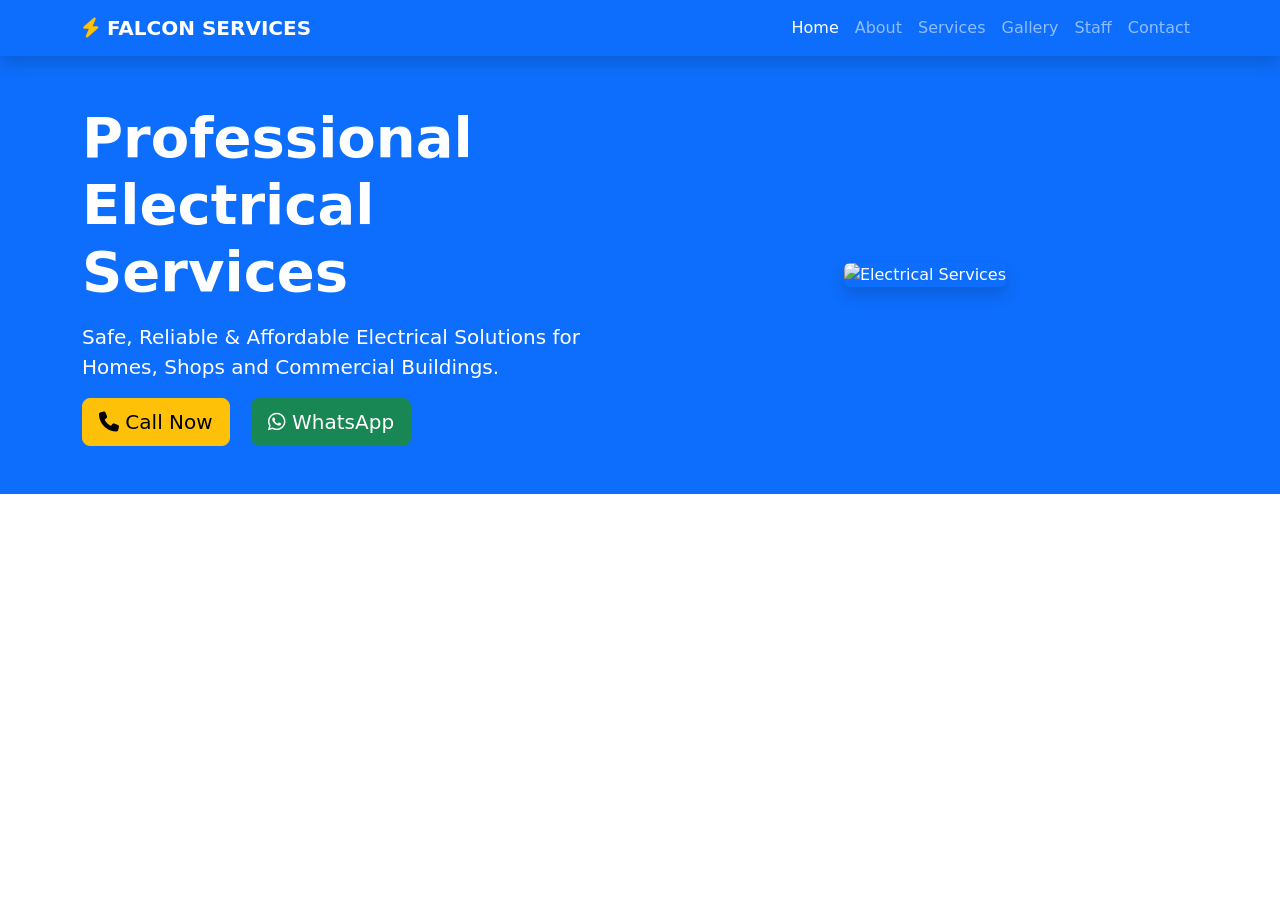
==== Index.html @ a77e76dc "Create initial HTML structure for Falcon Services Added HTML structure for the Falcon Services websi" ====
<!DOCTYPE html>
<html lang="en">
<head>
    <meta charset="UTF-8">
    <meta name="viewport" content="width=device-width, initial-scale=1.0">

    <title>FALCON SERVICES | Electrical Services in Motihari</title>

    <meta name="description"
        content="Professional Electrical Services including House Wiring, Shop Wiring, Roof Piping, Wall Cutting, Profile Lighting and Panel Installation.">

    <meta name="keywords"
        content="Electrical Services, House Wiring, Shop Wiring, Motihari Electrician, Falcon Services">

    <meta name="author" content="Alok Patel">

    <link href="https://cdn.jsdelivr.net/npm/bootstrap@5.3.3/dist/css/bootstrap.min.css" rel="stylesheet">

    <link rel="stylesheet" href="css/style.css">

    <link rel="stylesheet"
        href="https://cdnjs.cloudflare.com/ajax/libs/font-awesome/6.5.2/css/all.min.css">
</head>

<body>

<!-- Navbar Start -->

<nav class="navbar navbar-expand-lg navbar-dark bg-primary sticky-top shadow">

<div class="container">

<a class="navbar-brand fw-bold" href="index.html">

<i class="fa-solid fa-bolt text-warning"></i>

FALCON SERVICES

</a>

<button class="navbar-toggler" data-bs-toggle="collapse" data-bs-target="#menu">

<span class="navbar-toggler-icon"></span>

</button>

<div class="collapse navbar-collapse" id="menu">

<ul class="navbar-nav ms-auto">

<li class="nav-item">
<a class="nav-link active" href="index.html">Home</a>
</li>

<li class="nav-item">
<a class="nav-link" href="about.html">About</a>
</li>

<li class="nav-item">
<a class="nav-link" href="services.html">Services</a>
</li>

<li class="nav-item">
<a class="nav-link" href="gallery.html">Gallery</a>
</li>

<li class="nav-item">
<a class="nav-link" href="staff.html">Staff</a>
</li>

<li class="nav-item">
<a class="nav-link" href="contact.html">Contact</a>
</li>

</ul>

</div>

</div>

</nav>

<!-- Hero Section -->

<section class="bg-primary text-white py-5">

<div class="container">

<div class="row align-items-center">

<div class="col-lg-6">

<h1 class="display-4 fw-bold">

Professional Electrical Services

</h1>

<p class="lead mt-3">

Safe, Reliable & Affordable Electrical Solutions for Homes, Shops and Commercial Buildings.

</p>

<a href="tel:7645803890" class="btn btn-warning btn-lg me-3">

<i class="fa-solid fa-phone"></i>

Call Now

</a>

<a href="https://wa.me/917645803890" class="btn btn-success btn-lg">

<i class="fab fa-whatsapp"></i>

WhatsApp

</a>

</div>

<div class="col-lg-6 text-center mt-4 mt-lg-0">

<img src="images/hero.jpg"

class="img-fluid rounded shadow"

alt="Electrical Services">

</div>

</div>

</div>

</section>

<!-- Next Part Starts Here -->
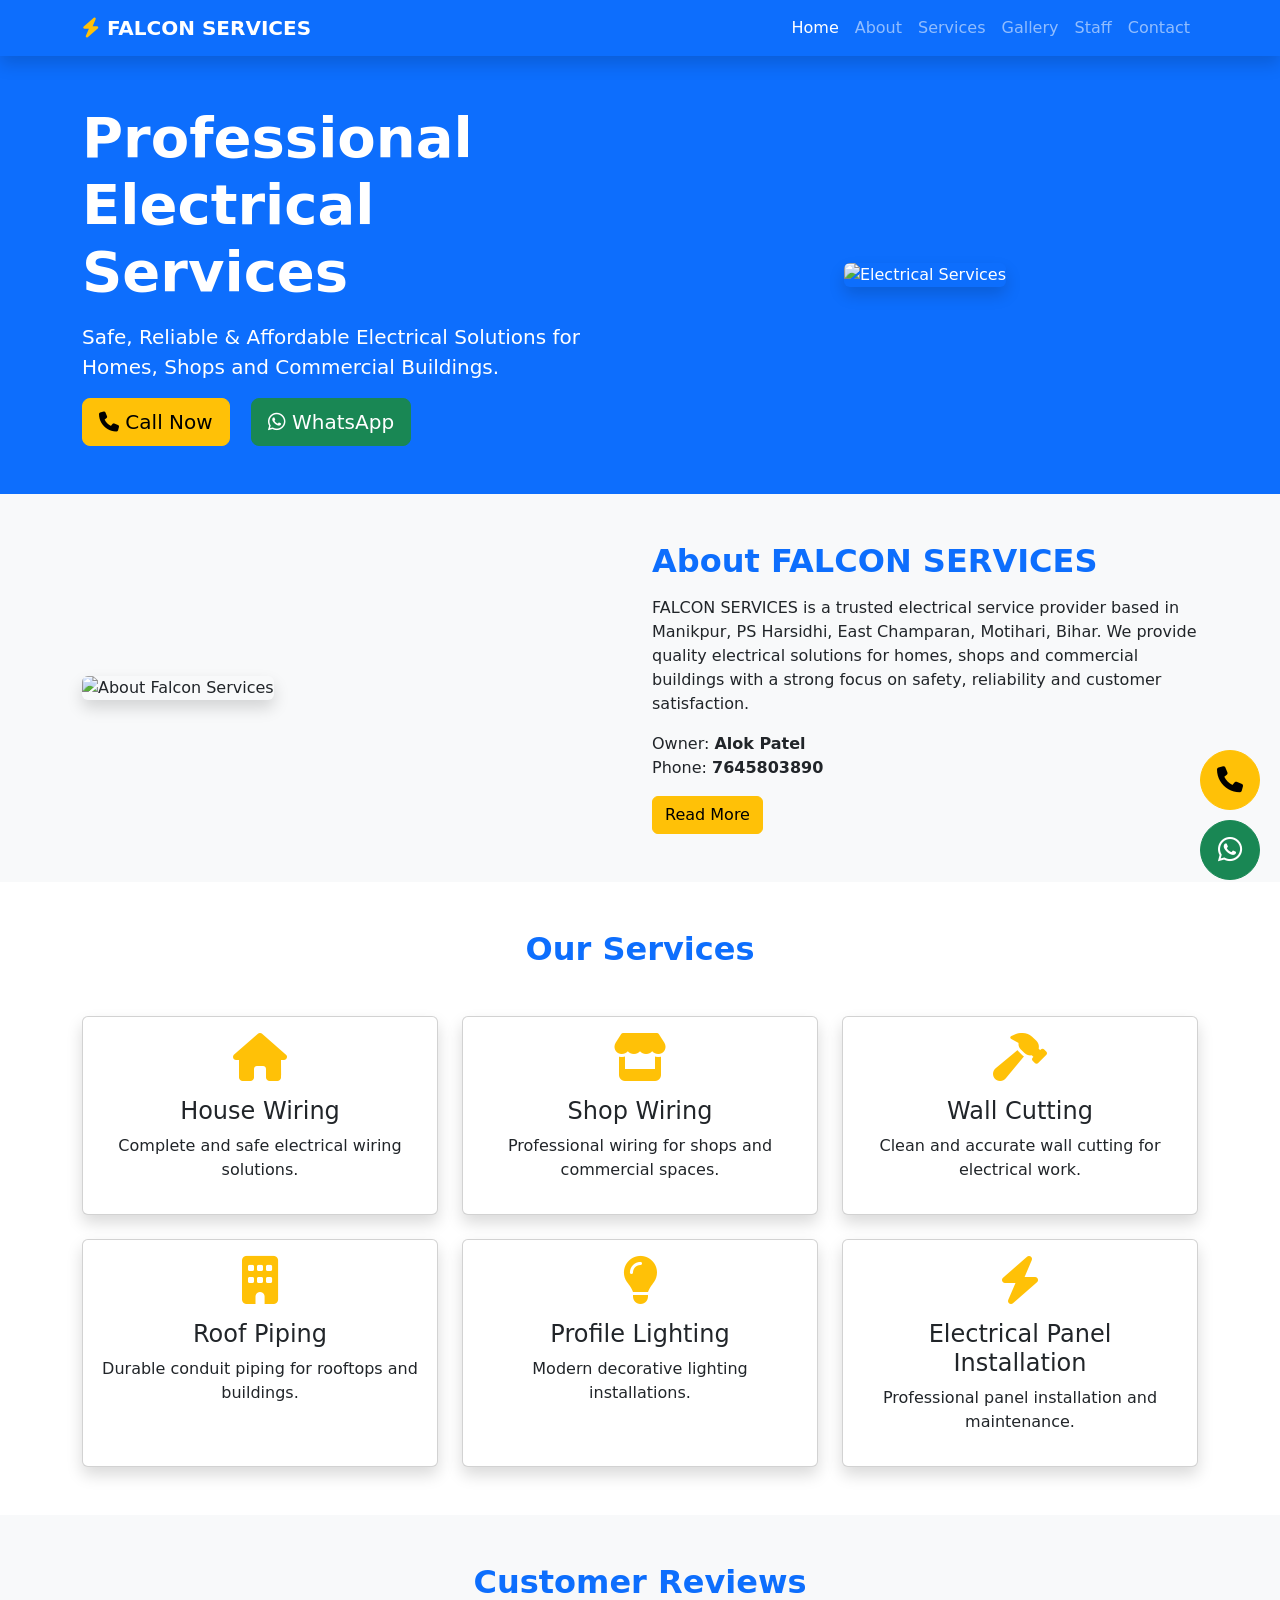
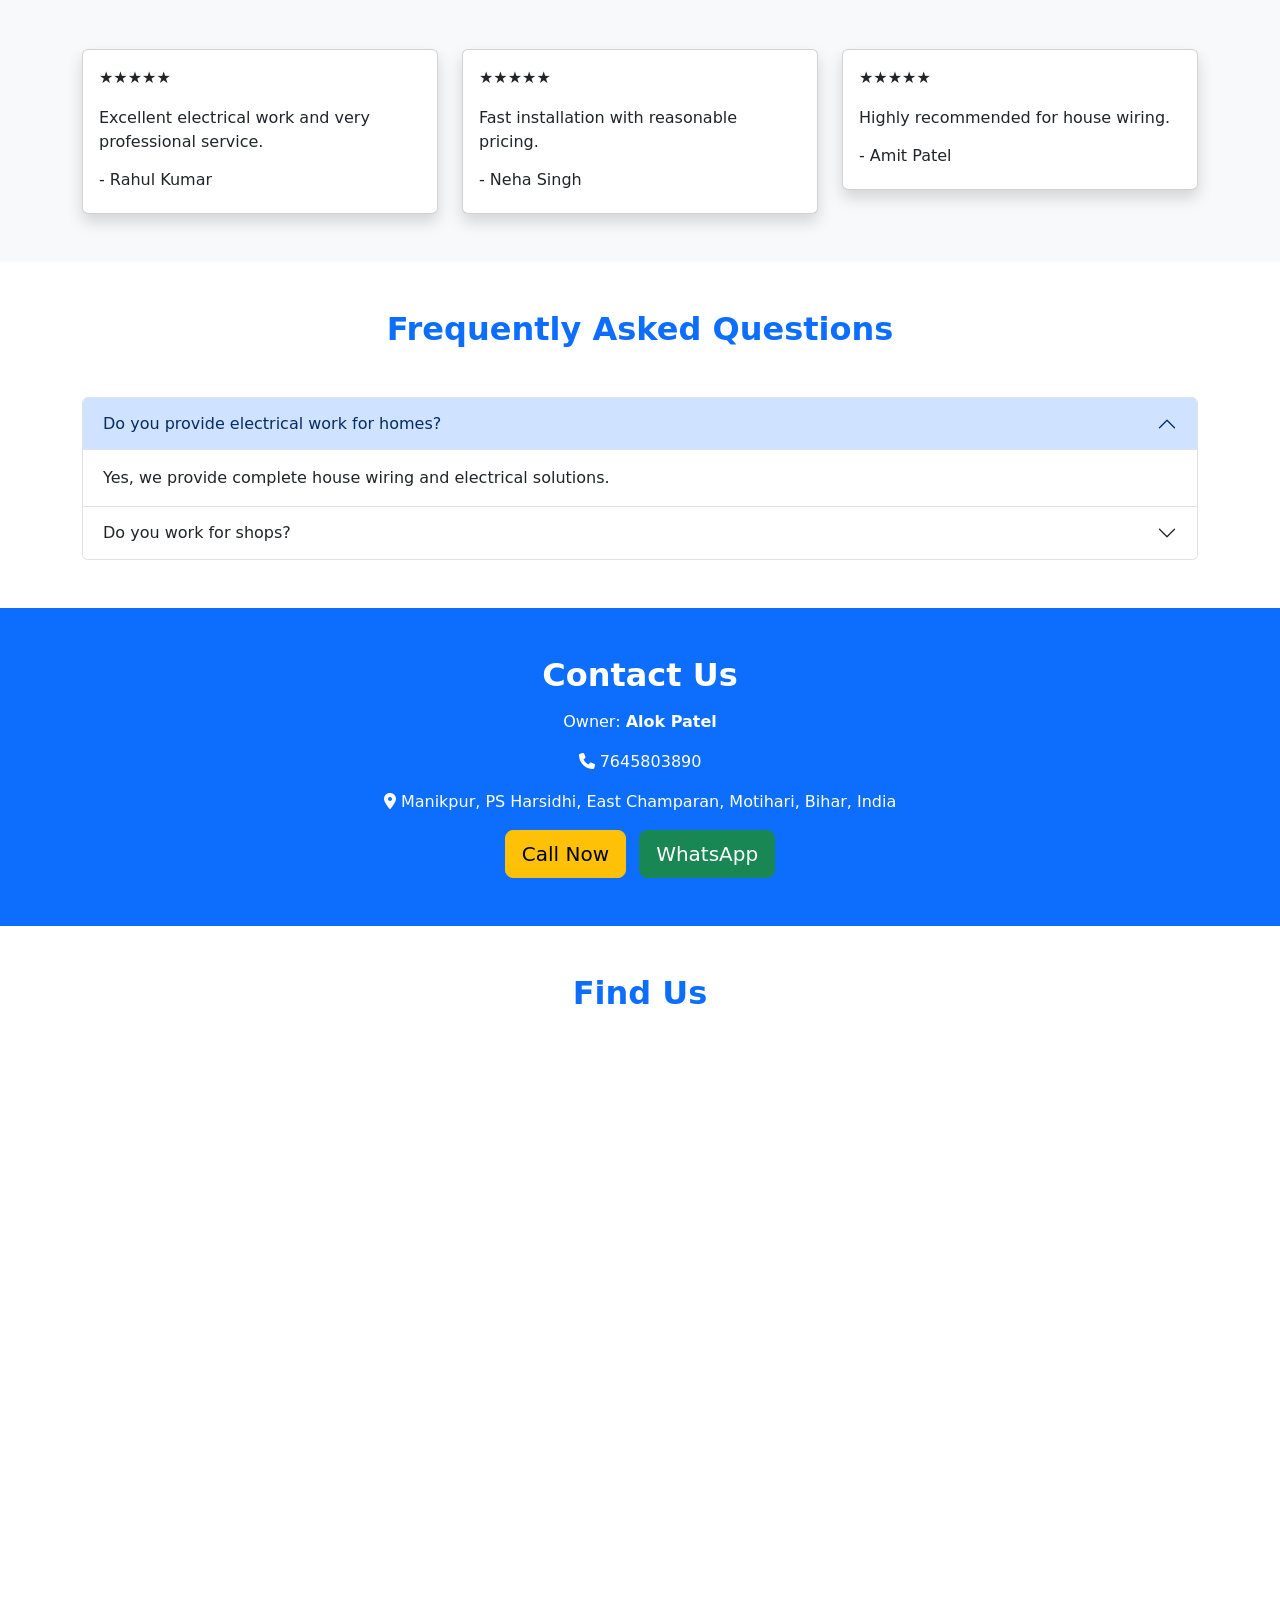
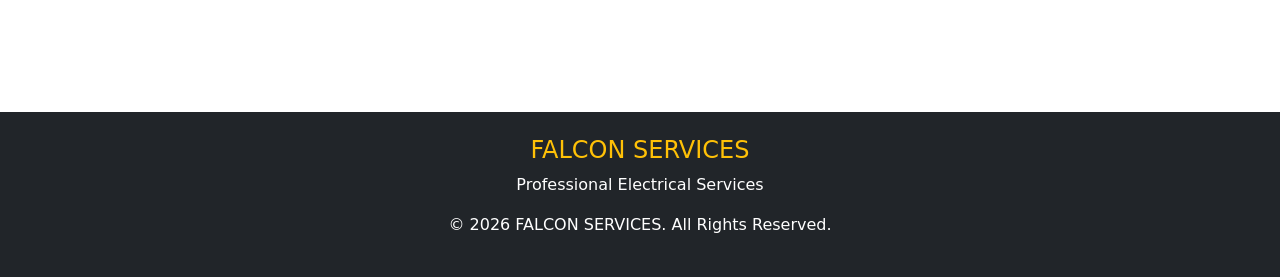
==== commit 5be077a3: "Enhance Index.html with new sections Added About, Services, Customer Reviews, FAQ, Contact, and Goog" ====
--- a/Index.html
+++ b/Index.html
@@ -137,3 +137,410 @@
 </section>
 
 <!-- Next Part Starts Here -->
+<!-- ABOUT SECTION -->
+
+<section class="py-5 bg-light">
+
+<div class="container">
+
+<div class="row align-items-center">
+
+<div class="col-lg-6">
+
+<img src="images/about.jpg" class="img-fluid rounded shadow" alt="About Falcon Services">
+
+</div>
+
+<div class="col-lg-6">
+
+<h2 class="fw-bold text-primary">About FALCON SERVICES</h2>
+
+<p class="mt-3">
+FALCON SERVICES is a trusted electrical service provider based in
+Manikpur, PS Harsidhi, East Champaran, Motihari, Bihar.
+We provide quality electrical solutions for homes, shops and commercial buildings with a strong focus on safety, reliability and customer satisfaction.
+</p>
+
+<p>
+Owner: <strong>Alok Patel</strong><br>
+Phone: <strong>7645803890</strong>
+</p>
+
+<a href="about.html" class="btn btn-warning">
+Read More
+</a>
+
+</div>
+
+</div>
+
+</div>
+
+</section>
+
+<!-- SERVICES -->
+
+<section class="py-5">
+
+<div class="container">
+
+<h2 class="text-center text-primary fw-bold mb-5">
+Our Services
+</h2>
+
+<div class="row g-4">
+
+<div class="col-md-4">
+<div class="card shadow h-100 text-center">
+<div class="card-body">
+<i class="fa-solid fa-house fa-3x text-warning mb-3"></i>
+<h4>House Wiring</h4>
+<p>Complete and safe electrical wiring solutions.</p>
+</div>
+</div>
+</div>
+
+<div class="col-md-4">
+<div class="card shadow h-100 text-center">
+<div class="card-body">
+<i class="fa-solid fa-store fa-3x text-warning mb-3"></i>
+<h4>Shop Wiring</h4>
+<p>Professional wiring for shops and commercial spaces.</p>
+</div>
+</div>
+</div>
+
+<div class="col-md-4">
+<div class="card shadow h-100 text-center">
+<div class="card-body">
+<i class="fa-solid fa-hammer fa-3x text-warning mb-3"></i>
+<h4>Wall Cutting</h4>
+<p>Clean and accurate wall cutting for electrical work.</p>
+</div>
+</div>
+</div>
+
+<div class="col-md-4">
+<div class="card shadow h-100 text-center">
+<div class="card-body">
+<i class="fa-solid fa-building fa-3x text-warning mb-3"></i>
+<h4>Roof Piping</h4>
+<p>Durable conduit piping for rooftops and buildings.</p>
+</div>
+</div>
+</div>
+
+<div class="col-md-4">
+<div class="card shadow h-100 text-center">
+<div class="card-body">
+<i class="fa-solid fa-lightbulb fa-3x text-warning mb-3"></i>
+<h4>Profile Lighting</h4>
+<p>Modern decorative lighting installations.</p>
+</div>
+</div>
+</div>
+
+<div class="col-md-4">
+<div class="card shadow h-100 text-center">
+<div class="card-body">
+<i class="fa-solid fa-bolt fa-3x text-warning mb-3"></i>
+<h4>Electrical Panel Installation</h4>
+<p>Professional panel installation and maintenance.</p>
+</div>
+</div>
+</div>
+
+</div>
+
+</div>
+
+</section>
+
+<!-- CUSTOMER REVIEWS -->
+
+<section class="py-5 bg-light">
+
+<div class="container">
+
+<h2 class="text-center text-primary fw-bold mb-5">
+Customer Reviews
+</h2>
+
+<div class="row">
+
+<div class="col-md-4">
+
+<div class="card shadow">
+
+<div class="card-body">
+
+★★★★★
+
+<p class="mt-3">
+
+Excellent electrical work and very professional service.
+
+</p>
+
+<h6>- Rahul Kumar</h6>
+
+</div>
+
+</div>
+
+</div>
+
+<div class="col-md-4">
+
+<div class="card shadow">
+
+<div class="card-body">
+
+★★★★★
+
+<p class="mt-3">
+
+Fast installation with reasonable pricing.
+
+</p>
+
+<h6>- Neha Singh</h6>
+
+</div>
+
+</div>
+
+</div>
+
+<div class="col-md-4">
+
+<div class="card shadow">
+
+<div class="card-body">
+
+★★★★★
+
+<p class="mt-3">
+
+Highly recommended for house wiring.
+
+</p>
+
+<h6>- Amit Patel</h6>
+
+</div>
+
+</div>
+
+</div>
+
+</div>
+
+</div>
+
+</section>
+
+<!-- FAQ -->
+
+<section class="py-5">
+
+<div class="container">
+
+<h2 class="text-center text-primary fw-bold mb-5">
+
+Frequently Asked Questions
+
+</h2>
+
+<div class="accordion" id="faq">
+
+<div class="accordion-item">
+
+<h2 class="accordion-header">
+
+<button class="accordion-button"
+
+data-bs-toggle="collapse"
+
+data-bs-target="#q1">
+
+Do you provide electrical work for homes?
+
+</button>
+
+</h2>
+
+<div id="q1"
+
+class="accordion-collapse collapse show"
+
+data-bs-parent="#faq">
+
+<div class="accordion-body">
+
+Yes, we provide complete house wiring and electrical solutions.
+
+</div>
+
+</div>
+
+</div>
+
+<div class="accordion-item">
+
+<h2 class="accordion-header">
+
+<button class="accordion-button collapsed"
+
+data-bs-toggle="collapse"
+
+data-bs-target="#q2">
+
+Do you work for shops?
+
+</button>
+
+</h2>
+
+<div id="q2"
+
+class="accordion-collapse collapse"
+
+data-bs-parent="#faq">
+
+<div class="accordion-body">
+
+Yes. We provide wiring and panel installation for shops and commercial buildings.
+
+</div>
+
+</div>
+
+</div>
+
+</div>
+
+</div>
+
+</section>
+<!-- CONTACT SECTION -->
+
+<section class="py-5 bg-primary text-white">
+
+<div class="container text-center">
+
+<h2 class="fw-bold">Contact Us</h2>
+
+<p class="mt-3">
+
+Owner: <strong>Alok Patel</strong>
+
+</p>
+
+<p>
+
+<i class="fa-solid fa-phone"></i>
+
+7645803890
+
+</p>
+
+<p>
+
+<i class="fa-solid fa-location-dot"></i>
+
+Manikpur, PS Harsidhi, East Champaran, Motihari, Bihar, India
+
+</p>
+
+<a href="tel:7645803890" class="btn btn-warning btn-lg me-2">
+
+Call Now
+
+</a>
+
+<a href="https://wa.me/917645803890" class="btn btn-success btn-lg">
+
+WhatsApp
+
+</a>
+
+</div>
+
+</section>
+
+<!-- GOOGLE MAP -->
+
+<section class="container py-5">
+
+<h2 class="text-center text-primary fw-bold mb-4">
+
+Find Us
+
+</h2>
+
+<div class="ratio ratio-16x9">
+
+<iframe
+src="https://www.google.com/maps?q=Manikpur,Harsidhi,East%20Champaran,Bihar&output=embed"
+style="border:0;"
+allowfullscreen=""
+loading="lazy">
+</iframe>
+
+</div>
+
+</section>
+
+<!-- FOOTER -->
+
+<footer class="bg-dark text-white py-4">
+
+<div class="container text-center">
+
+<h4 class="text-warning">FALCON SERVICES</h4>
+
+<p>
+
+Professional Electrical Services
+
+</p>
+
+<p>
+
+© 2026 FALCON SERVICES. All Rights Reserved.
+
+</p>
+
+</div>
+
+</footer>
+
+<!-- FLOATING WHATSAPP -->
+
+<a href="https://wa.me/917645803890"
+class="btn btn-success rounded-circle position-fixed"
+style="bottom:20px;right:20px;width:60px;height:60px;display:flex;align-items:center;justify-content:center;font-size:28px;z-index:999;">
+
+<i class="fab fa-whatsapp"></i>
+
+</a>
+
+<!-- FLOATING CALL -->
+
+<a href="tel:7645803890"
+class="btn btn-warning rounded-circle position-fixed"
+style="bottom:90px;right:20px;width:60px;height:60px;display:flex;align-items:center;justify-content:center;font-size:26px;z-index:999;">
+
+<i class="fa-solid fa-phone"></i>
+
+</a>
+
+<!-- BOOTSTRAP JS -->
+
+<script src="https://cdn.jsdelivr.net/npm/bootstrap@5.3.3/dist/js/bootstrap.bundle.min.js"></script>
+
+<script src="js/script.js"></script>
+
+</body>
+</html>
